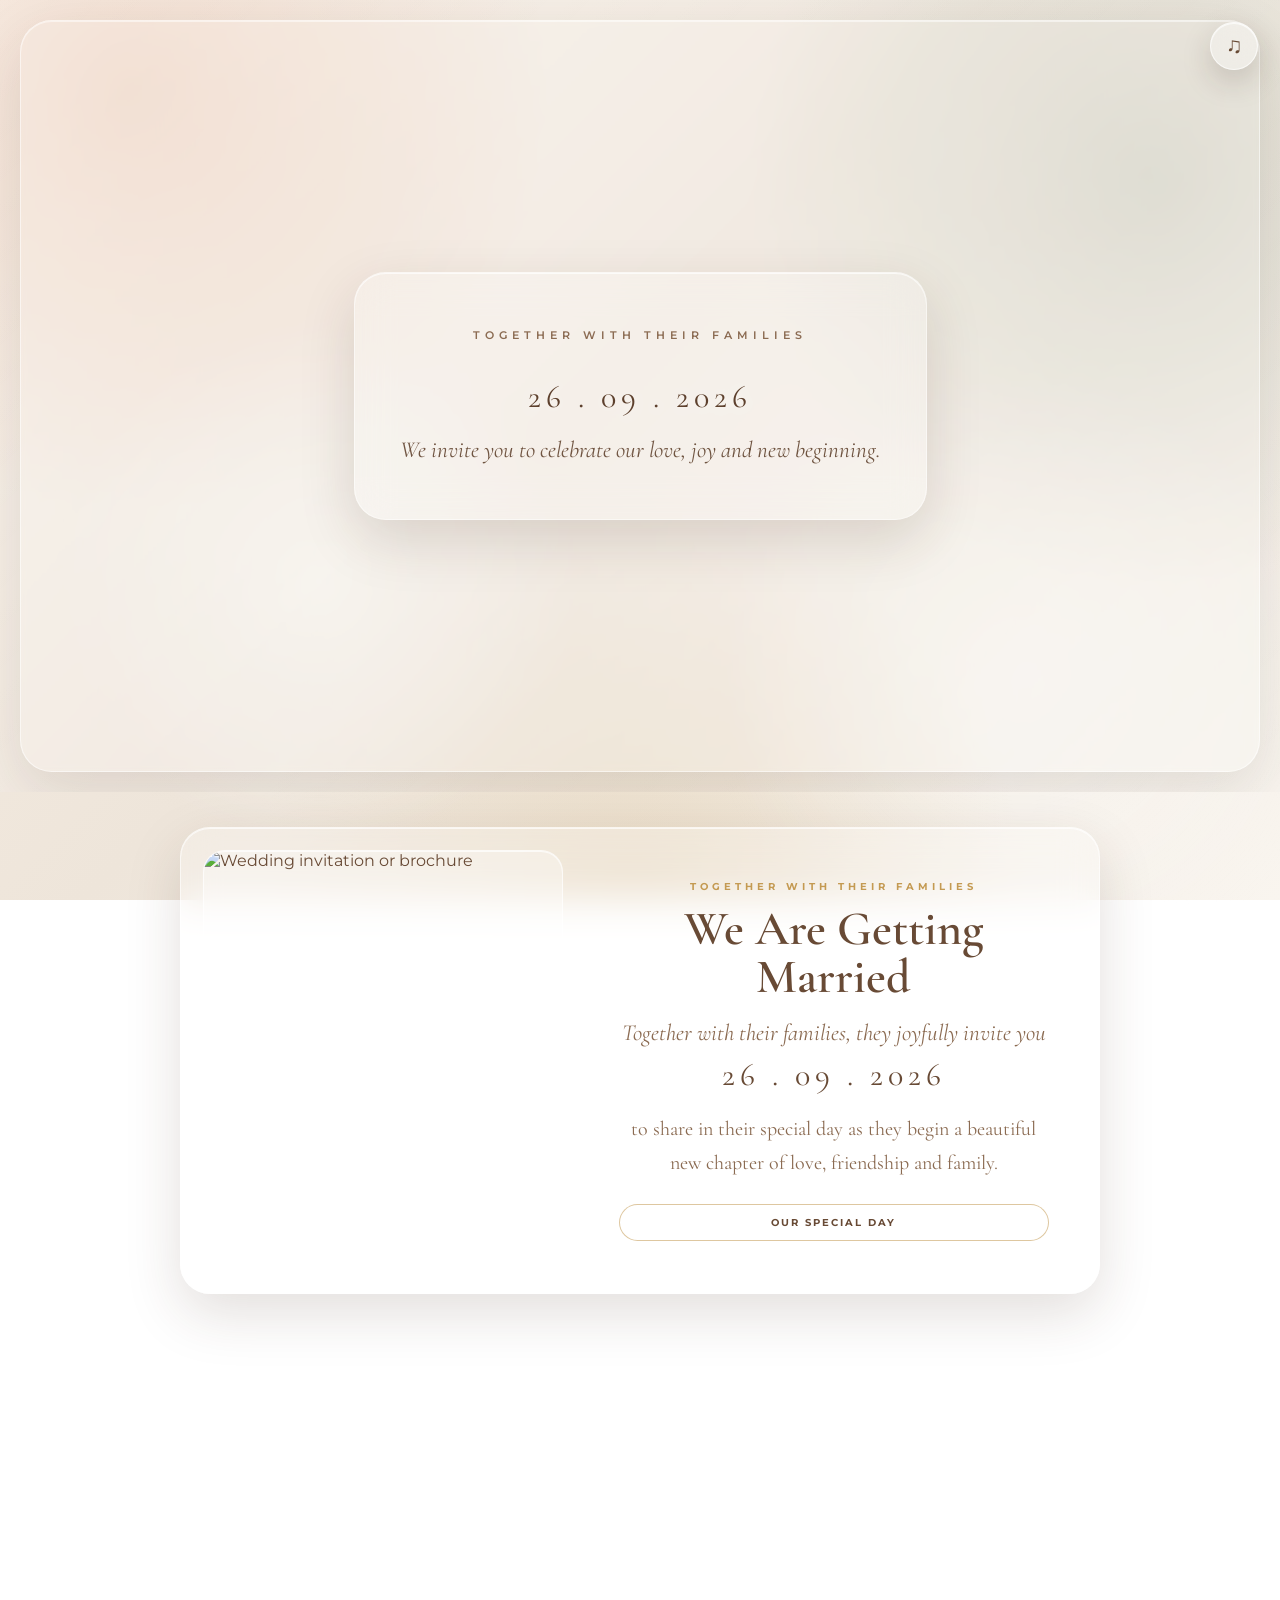
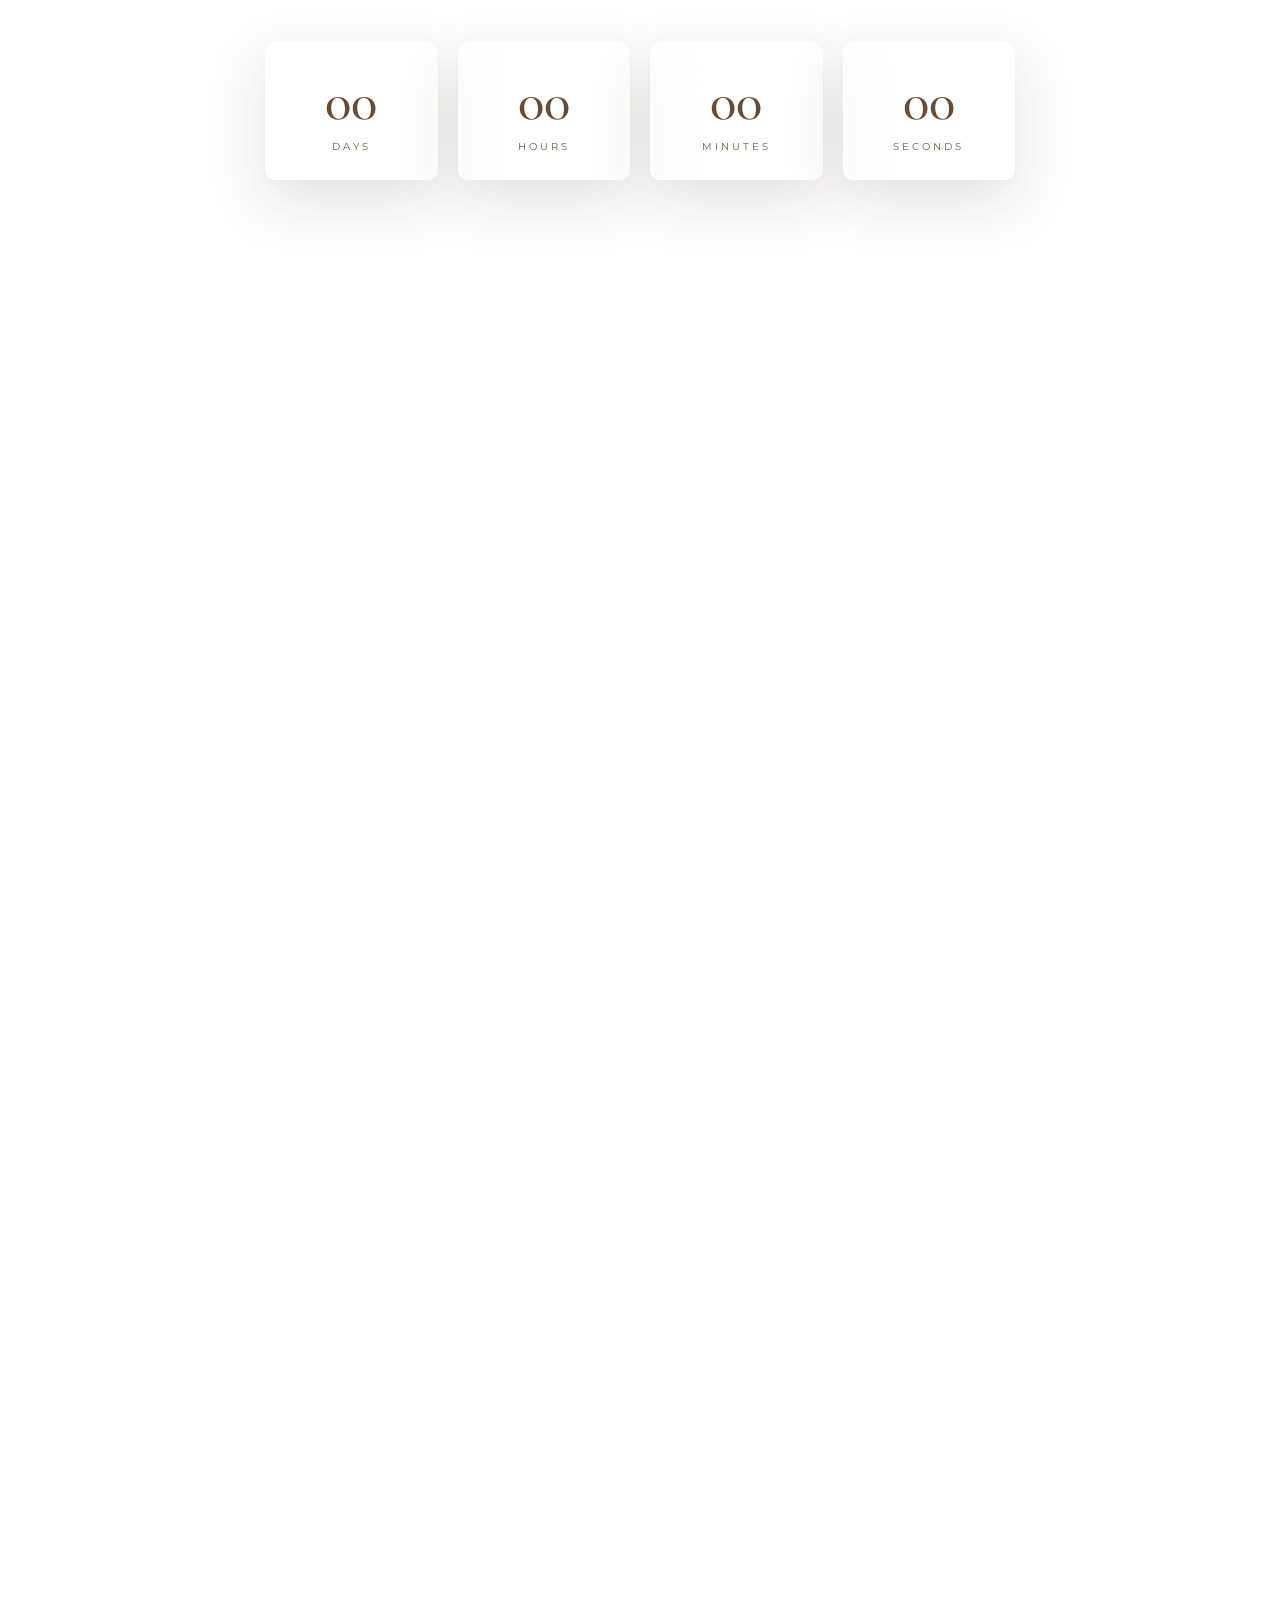
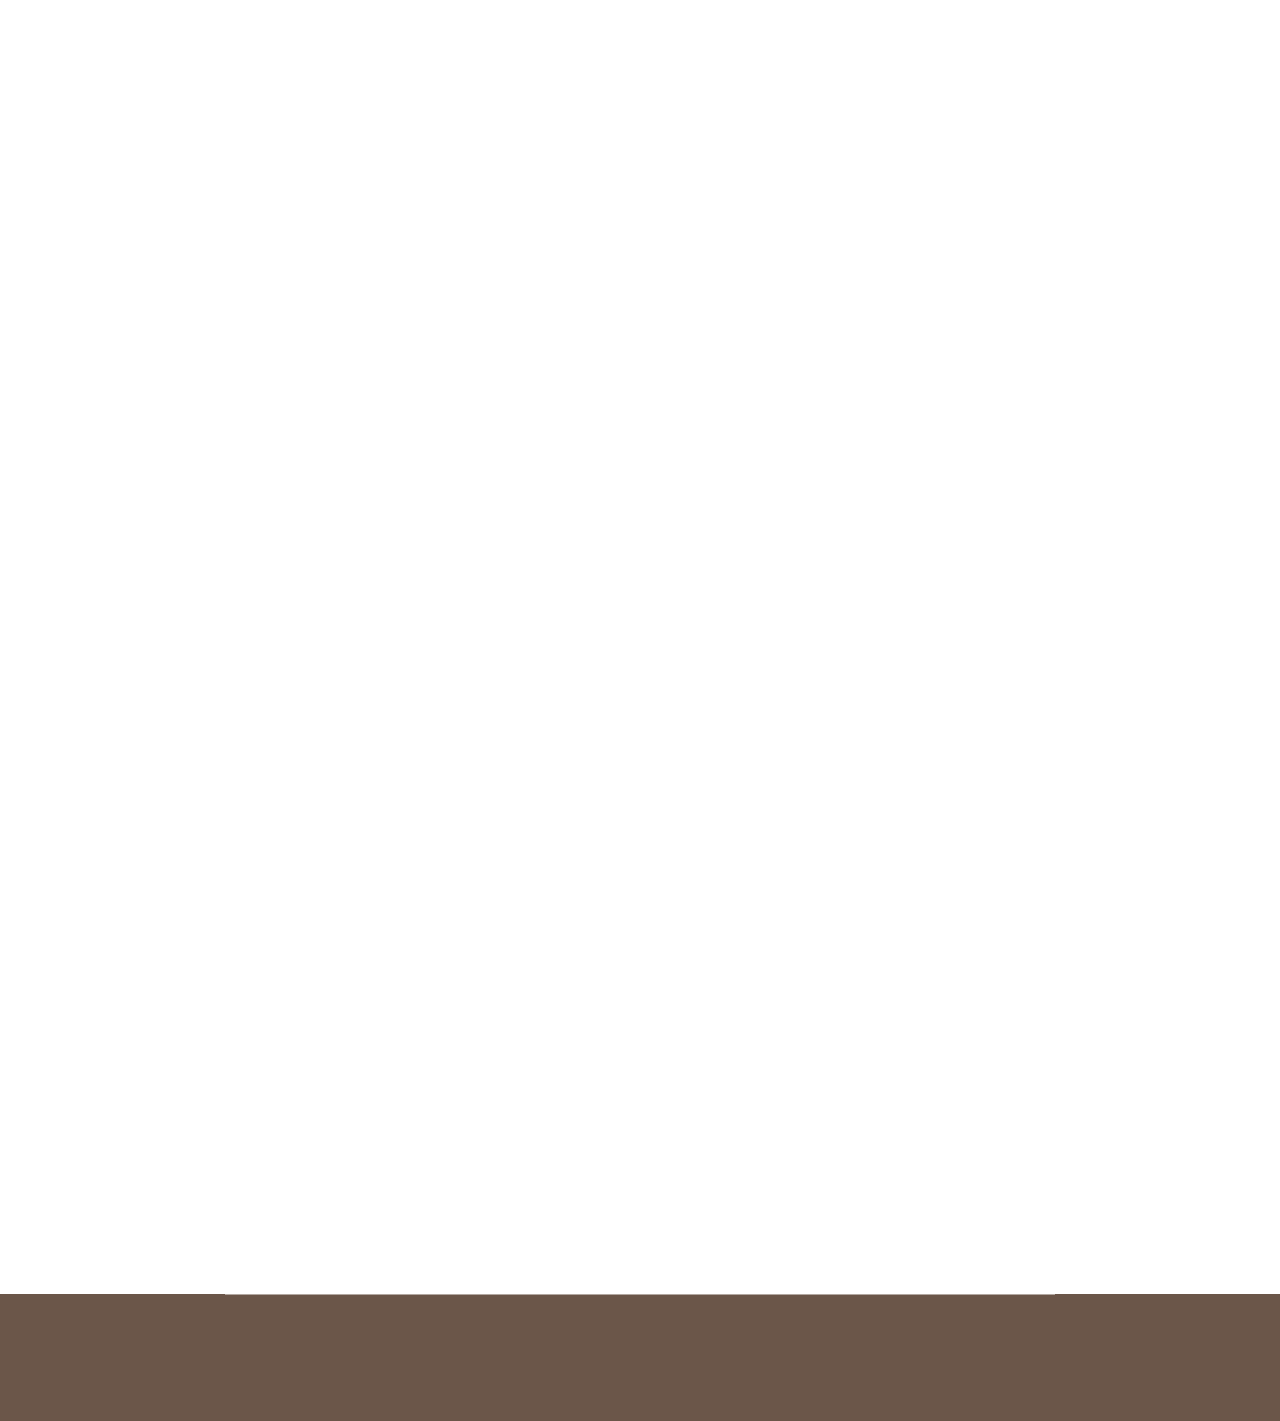
==== invitation.html @ c41dc235 "Add files via upload" ====
<!DOCTYPE html>
<html lang="en">

<head>

  <meta charset="UTF-8">

  <meta
    name="viewport"
    content="width=device-width, initial-scale=1.0"
  >

  <title>Me & You | Wedding Invitation</title>


  <!-- Google Fonts -->

  <link rel="preconnect" href="https://fonts.googleapis.com">

  <link
    rel="preconnect"
    href="https://fonts.gstatic.com"
    crossorigin
  >

  <link
    href="https://fonts.googleapis.com/css2?family=Cormorant+Garamond:ital,wght@0,400;0,500;0,600;0,700;1,400;1,500;1,600&family=Montserrat:wght@400;500;600;700&display=swap"
    rel="stylesheet"
  >
  <link rel="stylesheet" href="invitation.css">

</head>


<body>


  <!-- =====================================
       HERO
  ====================================== -->

  <header class="hero" id="home">

    <div class="hero-content">

      <p class="hero-small">
        TOGETHER WITH THEIR FAMILIES
      </p>
<p class="hero-date">
        26 . 09 . 2026
      </p>

      <p class="hero-message">
        We invite you to celebrate our love,
        joy and new beginning.
      </p>

    </div>

  </header>

  <!-- =====================================
       INVITATION / BROCHURE PREVIEW
       Replace "wedding-brochure.jpg" with
       your own picture or invitation brochure.
  ====================================== -->

  <section class="invitation-preview" id="invitation">
    <div class="section-container">
      <div class="invitation-preview-card">

        <div class="invitation-image-wrap">
          <img
            src="wedding-brochure.jpg"
            alt="Wedding invitation or brochure"
          >
        </div>

        <div class="invitation-copy">
          <div class="eyebrow">TOGETHER WITH THEIR FAMILIES</div>

          <h2>We Are Getting Married</h2>

          <p class="family-line">
            Together with their families, they joyfully invite you
          </p>

          <p class="date-line">26 . 09 . 2026</p>

          <p class="intro">
            to share in their special day as they begin a beautiful
            new chapter of love, friendship and family.
          </p>

          <span class="brochure-note">
            OUR SPECIAL DAY
          </span>
        </div>

      </div>
    </div>
  </section>


  <!-- =====================================
       NAVIGATION
  ====================================== -->

  
<!-- =====================================
       COUNTDOWN
  ====================================== -->

  <section
    class="countdown-section"
    id="countdown"
  >

    <div class="section-container">
      <div class="section-title modern-section-title">
        <span>THE BIG DAY</span>
        <h2>Countdown</h2>
        <p>Counting down to our beautiful day</p>
      </div>

<div class="countdown">

        <div class="count-box">

          <strong id="days">
            00
          </strong>

          <span>
            Days
          </span>

        </div>


        <div class="count-box">

          <strong id="hours">
            00
          </strong>

          <span>
            Hours
          </span>

        </div>


        <div class="count-box">

          <strong id="minutes">
            00
          </strong>

          <span>
            Minutes
          </span>

        </div>


        <div class="count-box">

          <strong id="seconds">
            00
          </strong>

          <span>
            Seconds
          </span>

        </div>

      </div>

    </div>

  </section>


  <!-- =====================================
       WEDDING SCHEDULE
  ====================================== -->

<section class="schedule" id="schedule">

  <div class="section-container">
      <div class="section-title modern-section-title">
        <span>THE CELEBRATION</span>
        <h2>Schedule</h2>
        <p>A beautiful day of love, joy and celebration</p>
      </div>

<div class="schedule-grid">


      <!-- Guest Arrival -->

      <div class="schedule-card">

        <div class="schedule-icon">
          ♡
        </div>

        <div class="time">
          12:30 PM
        </div>

        <h3>
          Guest Arrival
        </h3>

        <p>
          Please arrive and be seated before
          the program begins.
        </p>

      </div>


      <!-- Wedding Solemnization -->

      <div class="schedule-card">

        <div class="schedule-icon">
          ♡
        </div>

        <div class="time">
          1:00 PM
        </div>

        <h3>
          Wedding Solemnization
        </h3>

        <p>
          The ceremony commences promptly —
          thank you for being on time.
        </p>

      </div>


      <!-- Reception -->

      <div class="schedule-card">

        <div class="schedule-icon">
          ♡
        </div>

        <div class="time">
          Afterwards
        </div>

        <h3>
          Reception
        </h3>

        <p>
          Photos, dinner, speeches and dancing
          follow immediately after.
        </p>

      </div>


    </div>

  </div>

</section>


 <!-- =====================================
     WHERE TO FIND US
====================================== -->

<section class="venue" id="venue">

  <div class="section-container">
      <div class="section-title modern-section-title">
        <span>WHERE TO FIND US</span>
        <h2>Venue</h2>
        <p>We can't wait to celebrate with you</p>
      </div>

<div class="venue-card">


      <div class="venue-info">

        <div class="venue-icon">
          ♡
        </div>

        <h3>
          Trassaco Phase 1
        </h3>

        <p>
          Trassaco Phase 1<br>
          Accra, Ghana
        </p>


        <a
          class="map-button"
          href="https://www.google.com/maps/search/?api=1&query=Trassaco+Phase+1+Accra+Ghana"
          target="_blank"
          rel="noopener"
        >
          OPEN GOOGLE MAPS
        </a>

      </div>


      <div class="map">

        <iframe
          src="https://www.google.com/maps?q=Trassaco%20Phase%201%2C%20Accra%2C%20Ghana&output=embed"
          loading="lazy"
          allowfullscreen
          referrerpolicy="no-referrer-when-downgrade">
        </iframe>

      </div>


    </div>

  </div>

</section>


  <!-- =====================================
       DRESS CODE
  ====================================== -->

  
<!-- =====================================
     DRESS CODE
====================================== -->

<section class="dress" id="dress">

  <div class="section-container">
      <div class="section-title modern-section-title">
        <span>WHAT TO WEAR</span>
        <h2>Dress Code</h2>
        <p>Warm &amp; Elegant</p>
      </div>

<div class="dress-card">

      <div class="dress-symbol">
        ✦
      </div>

      <h3>
        Warm &amp; Elegant
      </h3>

      <p>

        Guests are encouraged to dress in
        elegant, modest attire that reflects
        the occasion.

        <br><br>

        Our palette is
        <strong>
          burnt orange, brown, gold, green
        </strong>
        and touches of
        <strong>white</strong> —
        feel free to wear these tones.

      </p>


      <!-- Wedding Colour Palette -->

      <div class="dress-colors">

        <div
          class="color burnt-orange"
          title="Burnt Orange">
        </div>

        <div
          class="color brown"
          title="Brown">
        </div>

        <div
          class="color gold"
          title="Gold">
        </div>

        <div
          class="color green"
          title="Green">
        </div>

        <div
          class="color white"
          title="White">
        </div>

      </div>

    </div>

  </div>

</section>
<!-- =====================================
     CONTINUE TO RSVP
====================================== -->

<section class="continue-section">

    <div class="continue-content">

        <span class="continue-small">
            WE'D LOVE TO HAVE YOU
        </span>

        <h2>Ready to Celebrate?</h2>

        <p>
            Please continue to confirm your attendance
            and share this special day with us.
        </p>

        <a href="rsvp.html" class="continue-button">
            CONTINUE
            <span>→</span>
        </a>

    </div>

</section>
<!-- =====================================
       FOOTER
  ====================================== -->

  <footer>
<p>
      26 . 09 . 2026
    </p>

    <br>

    <p>
      With love, we look forward to
      celebrating with you.
    </p>

  </footer>


  <!-- =====================================
       JAVASCRIPT
  ====================================== -->

  <!-- Wedding Music -->
  <audio id="weddingMusic" src="Dondo.mp3" loop preload="auto"></audio>

  <!-- Music control -->
  <button
    class="floating-music"
    id="musicButton"
    type="button"
    aria-label="Play wedding music"
    aria-pressed="false"
    title="Play music"
  >
    <span class="music-icon" aria-hidden="true">♫</span>
  </button>

  <!-- Back To Top -->
  <button
    class="back-to-top"
    id="backToTop"
    type="button"
    aria-label="Back to top"
    title="Back to top"
  >↑</button>

  <div class="toast" id="toast" role="status" aria-live="polite"></div>

  <script src="invitation.js" defer></script>

</body>
</html>
---- invitation.css ----
/* =========================================
       GLOBAL
    ========================================= */

    * {
      margin: 0;
      padding: 0;
      box-sizing: border-box;
    }

    html {
      scroll-behavior: smooth;
    }

    body {

      font-family: "Montserrat", sans-serif;

      background:
        #f7f2eb;

      color:
        #684a35;

      overflow-x: hidden;
    }


    /* =========================================
       VARIABLES
    ========================================= */

    :root {

      --brown: #684a35;

      --light-brown: #8b6b52;

      --gold: #b28a45;

      --cream: #faf5ed;
/* =========================================================
   CONTINUE / RSVP SECTION
   ========================================================= */

.continue-section {
    position: relative;
    z-index: 2;
    padding: 90px 20px 110px;
    text-align: center;
    background: transparent;
}

.continue-content {
    width: min(100%, 650px);
    margin: 0 auto;
    padding: 55px 35px;

    background: rgba(255, 255, 255, 0.48);

    border: 1px solid rgba(196, 154, 82, 0.28);
    border-radius: 28px;

    box-shadow:
        0 20px 60px rgba(67, 42, 25, 0.08),
        inset 0 1px 0 rgba(255, 255, 255, 0.7);

    backdrop-filter: blur(14px);
    -webkit-backdrop-filter: blur(14px);
}

.continue-small {
    display: block;

    margin-bottom: 12px;

    font-family: "Montserrat", sans-serif;

    font-size: 10px;
    font-weight: 600;

    letter-spacing: 3px;

    color: #a87938;
}

.continue-content h2 {
    margin: 0 0 14px;

    font-family: "Cormorant Garamond", serif;

    font-size: clamp(34px, 5vw, 48px);

    font-weight: 500;

    color: #523b2b;
}

.continue-content p {
    max-width: 480px;

    margin: 0 auto 30px;

    font-family: "Montserrat", sans-serif;

    font-size: 13px;

    line-height: 1.8;

    color: #765f4d;
}


/* Continue button */

.continue-button {
    display: inline-flex;

    align-items: center;
    justify-content: center;
    gap: 18px;

    min-width: 190px;

    padding: 15px 28px;

    border: 1px solid #c49a52;

    border-radius: 999px;

    background: #523b2b;

    color: white;

    font-family: "Montserrat", sans-serif;

    font-size: 11px;
    font-weight: 600;

    letter-spacing: 2px;

    text-decoration: none;

    box-shadow:
        0 10px 25px rgba(82, 59, 43, 0.18);

    transition:
        transform .3s ease,
        background .3s ease,
        box-shadow .3s ease;
}

.continue-button span {
    font-size: 18px;

    line-height: 1;

    transition: transform .3s ease;
}

.continue-button:hover {
    background: #c49a52;

    transform: translateY(-4px);

    box-shadow:
        0 15px 30px rgba(82, 59, 43, 0.22);
}

.continue-button:hover span {
    transform: translateX(5px);
}

.continue-button:active {
    transform: translateY(-1px);
}


/* Mobile */

@media (max-width: 600px) {

    .continue-section {
        padding: 65px 18px 85px;
    }

    .continue-content {
        padding: 42px 22px;
        border-radius: 22px;
    }

    .continue-content p {
        font-size: 12px;
    }

    .continue-button {
        width: 100%;
        max-width: 240px;
    }
}

      --white: #ffffff;

      --border:
        rgba(178, 138, 69, .35);
    }


    /* =========================================
       HERO
    ========================================= */

    .hero {

      min-height: 75vh;

      position: relative;

      display: flex;

      justify-content: center;

      align-items: center;

      text-align: center;

      padding: 80px 20px;

      background:
        linear-gradient(
          rgba(255,255,255,.72),
          rgba(255,255,255,.72)
        ),
        url("wedding-background.jfif");

      background-size: cover;

      background-position: center;

      overflow: hidden;
    }


    .hero-content {

      max-width: 750px;

      animation:
        heroReveal 1.5s
        cubic-bezier(.22,1,.36,1);
    }


    .hero-small {

      font-size: 11px;

      letter-spacing: 5px;

      font-weight: 600;

      color:
        var(--light-brown);

      margin-bottom: 25px;
    }


    .hero h1 {

      font-family:
        "Cormorant Garamond",
        serif;

      font-size:
        clamp(70px, 12vw, 130px);

      font-weight: 500;

      font-style: italic;

      line-height: .75;

      color:
        var(--brown);
    }


    .hero .and {

      font-size: 50px;

      color:
        var(--gold);

      margin: 25px 0;
    }


    .hero-date {

      margin-top: 35px;

      font-family:
        "Cormorant Garamond",
        serif;

      font-size: 32px;

      letter-spacing: 5px;

      color:
        var(--brown);
    }


    .hero-message {

      margin-top: 20px;

      font-family:
        "Cormorant Garamond",
        serif;

      font-size: 23px;

      font-style: italic;

      color:
        var(--light-brown);
    }


    /* =========================================
       NAVIGATION
    ========================================= */

    .nav {

      position: sticky;

      top: 0;

      z-index: 100;

      display: flex;

      justify-content: center;

      flex-wrap: wrap;

      gap: 5px;

      padding: 12px;

      background:
        rgba(255,250,244,.96);

      border-bottom:
        1px solid var(--border);

      backdrop-filter:
        blur(12px);
    }


    .nav a {

      text-decoration: none;

      color:
        var(--brown);

      font-size: 10px;

      font-weight: 600;

      letter-spacing: 1px;

      padding: 10px 14px;

      border-radius: 20px;

      transition: .3s ease;
    }


    .nav a:hover {

      background:
        #eadcc9;

      color:
        #4f3423;
    }


    /* =========================================
       SECTIONS
    ========================================= */

    section {

      padding:
        80px 20px;
    }


    .section-container {

      width: 100%;

      max-width: 1050px;

      margin: auto;
    }


    .section-title {

      text-align: center;

      margin-bottom: 45px;
    }


    .section-title span {

      display: block;

      font-size: 10px;

      letter-spacing: 4px;

      color:
        var(--gold);

      font-weight: 600;

      margin-bottom: 10px;
    }


    .section-title h2 {

      font-family:
        "Cormorant Garamond",
        serif;

      font-size: 50px;

      font-weight: 500;

      color:
        var(--brown);
    }


    .section-title p {

      margin-top: 10px;

      color:
        var(--light-brown);

      font-family:
        "Cormorant Garamond",
        serif;

      font-size: 19px;

      font-style: italic;
    }


    /* =========================================
       WELCOME
    ========================================= */

    .welcome {

      background:
        #fffaf4;

      text-align: center;
    }


    .welcome-message {

      max-width: 750px;

      margin: auto;

      font-family:
        "Cormorant Garamond",
        serif;

      font-size: 24px;

      line-height: 1.8;

      color:
        var(--light-brown);
    }


    .heart {

      color:
        var(--gold);

      font-size: 28px;

      margin-top: 25px;
    }



    /* =========================================
       FIRST INVITATION / BROCHURE SECTION
    ========================================= */

    .invitation-preview{
      padding-top: 35px;
      padding-bottom: 85px;
    }

    .invitation-preview-card{
      max-width: 920px;
      margin: auto;
      display: grid;
      grid-template-columns: .85fr 1.15fr;
      gap: 28px;
      align-items: stretch;
      padding: 22px;
      border: 1px solid rgba(255,255,255,.58);
      border-radius: 30px;
      background: rgba(255,255,255,.24);
      box-shadow: 0 20px 55px rgba(67,42,25,.15),
                  inset 0 1px 0 rgba(255,255,255,.68);
      backdrop-filter: blur(18px);
      -webkit-backdrop-filter: blur(18px);
    }

    .invitation-image-wrap{
      min-height: 390px;
      border-radius: 22px;
      overflow: hidden;
      border: 1px solid rgba(255,255,255,.65);
      background: rgba(255,255,255,.30);
      box-shadow: inset 0 1px 0 rgba(255,255,255,.7);
    }

    .invitation-image-wrap img{
      width: 100%;
      height: 100%;
      min-height: 390px;
      display: block;
      object-fit: cover;
      object-position: center;
    }

    .invitation-copy{
      display: flex;
      flex-direction: column;
      justify-content: center;
      text-align: center;
      padding: 30px 28px;
    }

    .invitation-copy .eyebrow{
      font-size: 10px;
      letter-spacing: 4px;
      font-weight: 700;
      color: var(--gold);
      margin-bottom: 12px;
    }

    .invitation-copy h2{
      margin: 0;
      font-family: "Cormorant Garamond", serif;
      font-size: 48px;
      line-height: 1;
      font-weight: 600;
      color: var(--brown);
    }

    .invitation-copy .family-line{
      margin: 18px 0 8px;
      font-family: "Cormorant Garamond", serif;
      font-size: 23px;
      font-style: italic;
      color: var(--light-brown);
    }

    .invitation-copy .date-line{
      font-family: "Cormorant Garamond", serif;
      font-size: 32px;
      letter-spacing: 5px;
      color: var(--brown);
      margin-bottom: 18px;
    }

    .invitation-copy .intro{
      max-width: 520px;
      margin: 0 auto;
      color: var(--light-brown);
      font-family: "Cormorant Garamond", serif;
      font-size: 20px;
      line-height: 1.7;
    }

    .brochure-note{
      display: inline-block;
      margin-top: 24px;
      padding: 11px 20px;
      border: 1px solid rgba(196,154,82,.55);
      border-radius: 30px;
      color: var(--brown);
      font-size: 10px;
      font-weight: 700;
      letter-spacing: 2px;
      background: rgba(255,255,255,.25);
    }

    @media(max-width:700px){
      .invitation-preview{
        padding-top: 20px;
      }

      .invitation-preview-card{
        grid-template-columns: 1fr;
        padding: 14px;
        border-radius: 24px;
      }

      .invitation-image-wrap,
      .invitation-image-wrap img{
        min-height: 330px;
      }

      .invitation-copy{
        padding: 25px 15px 30px;
      }

      .invitation-copy h2{
        font-size: 40px;
      }

      .invitation-copy .date-line{
        font-size: 26px;
        letter-spacing: 4px;
      }
    }

    /* =========================================
       COUNTDOWN
    ========================================= */

    .countdown-section {

      background:
        #6b4b36;

      color: white;

      text-align: center;
    }


    .countdown-section .section-title h2 {

      color: white;
    }


    .countdown-section .section-title span {

      color:
        #e0bd7b;
    }


    .countdown-section .section-title p {

      color:
        #e8d9ca;
    }


    .countdown {

      display: grid;

      grid-template-columns:
        repeat(4, 1fr);

      gap: 20px;

      max-width: 750px;

      margin: auto;
    }


    .count-box {

      padding:
        25px 10px;

      border:
        1px solid
        rgba(255,255,255,.3);

      border-radius: 10px;

      background:
        rgba(255,255,255,.06);

      backdrop-filter:
        blur(5px);
    }


    .count-box strong {

      display: block;

      font-family:
        "Cormorant Garamond",
        serif;

      font-size: 55px;

      font-weight: 500;
    }


    .count-box span {

      font-size: 10px;

      letter-spacing: 3px;

      text-transform: uppercase;

      color:
        #ead9c5;
    }


    /* =========================================
       SCHEDULE
    ========================================= */

    .schedule {

      background:
        #f7f0e7;
    }


    .schedule-grid {

      display: grid;

      grid-template-columns:
        repeat(3, 1fr);

      gap: 25px;
    }


    .schedule-card {

      text-align: center;

      padding: 35px 20px;

      background:
        #fffdf9;

      border:
        1px solid var(--border);

      border-radius: 12px;

      box-shadow:
        0 10px 30px
        rgba(88,60,38,.06);

      transition:
        transform .3s ease;
    }


    .schedule-card:hover {

      transform:
        translateY(-7px);
    }


    .schedule-icon {

      font-size: 35px;

      color:
        var(--gold);

      margin-bottom: 15px;
    }


    .schedule-card h3 {

      font-family:
        "Cormorant Garamond",
        serif;

      font-size: 28px;

      font-weight: 600;

      margin-bottom: 8px;
    }


    .schedule-card .time {

      color:
        var(--gold);

      font-weight: 600;

      font-size: 14px;

      margin-bottom: 10px;
    }


    .schedule-card p {

      color:
        var(--light-brown);

      font-size: 13px;

      line-height: 1.7;
    }


    /* =========================================
       VENUE
    ========================================= */

    .venue {

      background:
        #fffaf4;
    }


    .venue-card {

      max-width: 850px;

      margin: auto;

      display: grid;

      grid-template-columns:
        1fr 1fr;

      border:
        1px solid var(--border);

      border-radius: 15px;

      overflow: hidden;

      background:
        white;

      box-shadow:
        0 15px 40px
        rgba(80,55,35,.08);
    }


    .venue-info {

      padding: 50px 35px;

      text-align: center;

      display: flex;

      flex-direction: column;

      justify-content: center;
    }


    .venue-info .venue-icon {

      font-size: 40px;

      color:
        var(--gold);

      margin-bottom: 15px;
    }


    .venue-info h3 {

      font-family:
        "Cormorant Garamond",
        serif;

      font-size: 35px;

      font-weight: 600;

      margin-bottom: 12px;
    }


    .venue-info p {

      color:
        var(--light-brown);

      line-height: 1.8;

      font-size: 14px;
    }


    .map {

      min-height: 350px;
    }


    .map iframe {

      width: 100%;

      height: 100%;

      min-height: 350px;

      border: 0;
    }


    .map-button {

      display: inline-block;

      margin-top: 20px;

      padding: 12px 22px;

      border-radius: 30px;

      background:
        var(--brown);

      color: white;

      text-decoration: none;

      font-size: 11px;

      font-weight: 600;

      letter-spacing: 1px;
    }


    /* =========================================
       DRESS CODE
    ========================================= */

    .dress {

      text-align: center;

      background:
        #f7f0e7;
    }


    .dress-card {

      max-width: 700px;

      margin: auto;

      padding: 50px 30px;

      border:
        1px solid var(--border);

      background:
        #fffdf9;

      border-radius: 15px;
    }


    .dress-symbol {

      font-size: 45px;

      color:
        var(--gold);

      margin-bottom: 20px;
    }


    .dress-card h3 {

      font-family:
        "Cormorant Garamond",
        serif;

      font-size: 38px;

      font-weight: 600;

      margin-bottom: 10px;
    }


    .dress-card p {

      color:
        var(--light-brown);

      line-height: 1.8;
    }


    .dress-colors {

      display: flex;

      justify-content: center;

      gap: 15px;

      margin-top: 25px;
    }


    .color {

      width: 35px;

      height: 35px;

      border-radius: 50%;

      border: 2px solid white;

      box-shadow:
        0 2px 8px
        rgba(0,0,0,.15);
    }


    .color.burnt-orange { background: #CC5500; }
    .color.brown { background: #6B4B36; }
    .color.gold { background: #C9A227; }
    .color.green { background: #3F5F3A; }
    .color.white { background: #FFFFFF; border-color: #d8d8d8; }

/* =========================================
       BACK TO TOP
    ========================================= */

    .back-home {

      display: block;

      width: fit-content;

      margin: 45px auto 0;

      padding: 13px 25px;

      border-radius: 30px;

      border:
        1px solid var(--gold);

      color:
        var(--brown);

      text-decoration: none;

      font-size: 11px;

      font-weight: 600;

      letter-spacing: 2px;
    }


    /* =========================================
       FOOTER
    ========================================= */

    footer {

      padding: 40px 20px;

      text-align: center;

      background:
        #60432f;

      color:
        #eadcc9;
    }


    footer h3 {

      font-family:
        "Cormorant Garamond",
        serif;

      font-size: 35px;

      font-style: italic;

      font-weight: 500;

      margin-bottom: 10px;
    }


    footer p {

      font-size: 10px;

      letter-spacing: 1px;
    }


    /* =========================================
       ANIMATION
    ========================================= */

    @keyframes heroReveal {

      from {

        opacity: 0;

        transform:
          translateY(40px);

        filter:
          blur(8px);
      }

      to {

        opacity: 1;

        transform:
          translateY(0);

        filter:
          blur(0);
      }
    }


    /* =========================================
       RESPONSIVE
    ========================================= */

    @media (max-width: 700px) {

      .hero {

        min-height: 65vh;

        padding: 60px 15px;
      }


      .hero h1 {

        font-size: 75px;
      }


      .hero-date {

        font-size: 25px;
      }


      .nav {

        gap: 0;

        justify-content:
          flex-start;

        overflow-x: auto;

        flex-wrap: nowrap;

        padding:
          8px;
      }


      .nav a {

        white-space: nowrap;

        padding:
          9px 11px;

        font-size: 8px;
      }


      section {

        padding:
          60px 15px;
      }


      .section-title h2 {

        font-size: 40px;
      }


      .countdown {

        grid-template-columns:
          repeat(2, 1fr);

        gap: 12px;
      }


      .count-box strong {

        font-size: 42px;
      }


      .schedule-grid {

        grid-template-columns:
          1fr;
      }


      .venue-card {

        grid-template-columns:
          1fr;
      }


      .map {

        min-height: 300px;
      }

    }


    /* MUSIC BUTTON - top right like the front cover */
    .floating-music {
      position: fixed !important;
      top: 20px !important;
      right: 20px !important;
      bottom: auto !important;
      left: auto !important;
      z-index: 9999 !important;
      width: 48px;
      height: 48px;
      border-radius: 50%;
      border: 1px solid rgba(255,255,255,.75);
      background: rgba(107,75,54,.88);
      color: #fff;
      cursor: pointer;
      font-size: 22px;
      display: flex;
      align-items: center;
      justify-content: center;
      box-shadow: 0 8px 25px rgba(0,0,0,.18);
      backdrop-filter: blur(8px);
      transition: transform .25s ease, background .25s ease;
    }
    .floating-music:hover { transform: scale(1.08); background: #CC5500; }
    @media (max-width:700px) { .floating-music { top: 14px !important; right: 14px !important; } }
  
/* =========================================================
   MODERN GLASSMORPHISM WEDDING DESIGN
   ========================================================= */

:root{
  --glass-white: rgba(255,255,255,.34);
  --glass-light: rgba(255,255,255,.20);
  --glass-border: rgba(255,255,255,.48);
  --glass-shadow: 0 20px 55px rgba(67,42,25,.15);
  --burnt-orange: #c65f2b;
  --brown: #684a35;
  --gold: #c49a52;
  --green: #526b4b;
  --white: #ffffff;
}

body{
  background:
    radial-gradient(circle at 10% 10%, rgba(198,95,43,.18), transparent 30%),
    radial-gradient(circle at 90% 20%, rgba(82,107,75,.16), transparent 30%),
    radial-gradient(circle at 50% 100%, rgba(196,154,82,.18), transparent 35%),
    linear-gradient(135deg,#f8efe5 0%,#eee5da 45%,#f9f5ef 100%);
  background-attachment: fixed;
}

body::before{
  content:"";
  position:fixed;
  inset:0;
  pointer-events:none;
  z-index:-1;
  background:
    radial-gradient(circle at 25% 65%, rgba(255,255,255,.42), transparent 24%),
    radial-gradient(circle at 80% 75%, rgba(255,255,255,.32), transparent 26%);
  filter: blur(2px);
}

.hero{
  min-height:88vh;
  background:
    linear-gradient(135deg,rgba(255,255,255,.28),rgba(255,255,255,.08)),
    url("wedding-background.jfif");
  background-size:cover;
  background-position:center;
  position:relative;
}

.hero::before{
  content:"";
  position:absolute;
  inset:20px;
  border:1px solid rgba(255,255,255,.55);
  border-radius:32px;
  background:rgba(255,255,255,.08);
  backdrop-filter:blur(3px);
  -webkit-backdrop-filter:blur(3px);
  box-shadow:inset 0 1px 0 rgba(255,255,255,.5),0 20px 60px rgba(62,42,28,.12);
}

.hero-content{
  position:relative;
  z-index:2;
  padding:55px 45px;
  border:1px solid var(--glass-border);
  border-radius:32px;
  background:rgba(255,255,255,.24);
  backdrop-filter:blur(18px);
  -webkit-backdrop-filter:blur(18px);
  box-shadow:var(--glass-shadow), inset 0 1px 0 rgba(255,255,255,.7);
}

.hero-date{
  color:#5d402d;
  text-shadow:0 1px 10px rgba(255,255,255,.65);
}

.hero-message{
  color:#705542;
}

.nav{
  background:rgba(255,255,255,.42);
  border-bottom:1px solid rgba(255,255,255,.6);
  backdrop-filter:blur(20px);
  -webkit-backdrop-filter:blur(20px);
  box-shadow:0 8px 30px rgba(70,45,28,.08);
}

section{
  position:relative;
  background:transparent !important;
}

.section-container{
  position:relative;
}

.countdown-section,
.schedule,
.venue,
.dress{
  padding-top:85px;
  padding-bottom:85px;
}

.countdown,
.schedule-grid,
.venue-card,
.dress-card{
  position:relative;
}

.countdown-section{
  color:var(--brown);
}

.count-box,
.schedule-card,
.venue-card,
.dress-card{
  background:rgba(255,255,255,.34) !important;
  border:1px solid rgba(255,255,255,.58) !important;
  box-shadow:var(--glass-shadow), inset 0 1px 0 rgba(255,255,255,.55);
  backdrop-filter:blur(18px);
  -webkit-backdrop-filter:blur(18px);
}

.count-box{
  color:var(--brown);
}

.count-box span{
  color:#755a45;
}

.schedule-card:hover,
.dress-card:hover{
  transform:translateY(-8px);
  box-shadow:0 25px 65px rgba(67,42,25,.19),inset 0 1px 0 rgba(255,255,255,.65);
}

.venue-card{
  overflow:hidden;
}

.venue-info{
  background:rgba(255,255,255,.18);
}

.map{
  background:rgba(255,255,255,.22);
}

.dress-colors{
  gap:18px;
}

.color{
  width:48px;
  height:48px;
  border:3px solid rgba(255,255,255,.8);
  box-shadow:0 8px 20px rgba(70,45,28,.16),inset 0 1px 3px rgba(255,255,255,.5);
  transition:transform .3s ease;
}

.color:hover{
  transform:translateY(-5px) scale(1.08);
}

.color.burnt-orange{background:#c65f2b !important;}
.color.brown{background:#684a35 !important;}
.color.gold{background:#c49a52 !important;}
.color.green{background:#526b4b !important;}
.color.white{background:#ffffff !important;}

.map-button{
  box-shadow:0 10px 25px rgba(70,45,28,.18);
}

footer{
  background:rgba(75,49,34,.82);
  backdrop-filter:blur(18px);
  -webkit-backdrop-filter:blur(18px);
  border-top:1px solid rgba(255,255,255,.25);
}

/* Modern top-right music control */
.floating-music{
  position:fixed !important;
  top:22px !important;
  right:22px !important;
  bottom:auto !important;
  left:auto !important;
  width:48px;
  height:48px;
  border-radius:50%;
  z-index:9999;
  display:flex;
  align-items:center;
  justify-content:center;
  background:rgba(255,255,255,.34) !important;
  color:var(--brown) !important;
  border:1px solid rgba(255,255,255,.65) !important;
  box-shadow:0 12px 30px rgba(50,32,20,.18),inset 0 1px 0 rgba(255,255,255,.7);
  backdrop-filter:blur(18px);
  -webkit-backdrop-filter:blur(18px);
  cursor:pointer;
  transition:.3s ease;
}

.floating-music:hover{
  transform:scale(1.08);
  background:rgba(255,255,255,.55) !important;
}

.back-to-top{
  background:rgba(255,255,255,.35) !important;
  border:1px solid rgba(255,255,255,.6) !important;
  color:var(--brown) !important;
  backdrop-filter:blur(15px);
  -webkit-backdrop-filter:blur(15px);
}

@media(max-width:700px){
  .hero-content{
    padding:42px 22px;
    border-radius:24px;
  }

  .hero::before{
    inset:12px;
    border-radius:24px;
  }

  .floating-music{
    top:15px !important;
    right:15px !important;
  }

  .color{
    width:40px;
    height:40px;
  }
}


/* =========================================================
   MODERN GLASS SECTION TITLES
   ========================================================= */
.modern-section-title{
  width:fit-content;
  max-width:92%;
  margin:0 auto 42px;
  padding:18px 34px 20px;
  text-align:center;
  border:1px solid rgba(255,255,255,.58);
  border-radius:24px;
  background:rgba(255,255,255,.25);
  box-shadow:0 16px 45px rgba(67,42,25,.10), inset 0 1px 0 rgba(255,255,255,.68);
  backdrop-filter:blur(18px);
  -webkit-backdrop-filter:blur(18px);
}

.modern-section-title span{
  display:block;
  margin-bottom:5px;
  font-size:10px;
  letter-spacing:4px;
  font-weight:700;
  color:var(--gold);
}

.modern-section-title h2{
  margin:0;
  font-family:"Cormorant Garamond",serif;
  font-size:48px;
  line-height:1;
  font-weight:600;
  color:var(--brown);
}

.modern-section-title p{
  margin:8px 0 0;
  font-family:"Cormorant Garamond",serif;
  font-size:18px;
  font-style:italic;
  color:var(--light-brown);
}

.countdown-section .modern-section-title h2{
  color:var(--brown);
}

@media(max-width:700px){
  .modern-section-title{
    padding:15px 22px 17px;
    margin-bottom:32px;
    border-radius:20px;
  }

  .modern-section-title h2{
    font-size:39px;
  }

  .modern-section-title p{
    font-size:16px;
  }
}


/* =========================================================
   PREMIUM GLASS BACK-TO-TOP BUTTON
   ========================================================= */
.back-to-top{
  position:fixed !important;
  right:24px !important;
  bottom:24px !important;
  width:54px !important;
  height:54px !important;
  display:flex !important;
  align-items:center !important;
  justify-content:center !important;
  padding:0 !important;
  margin:0 !important;
  border-radius:50% !important;
  border:1px solid rgba(255,255,255,.72) !important;
  background:
    linear-gradient(
      145deg,
      rgba(255,255,255,.58),
      rgba(255,255,255,.20)
    ) !important;
  color:var(--brown) !important;
  font-size:21px !important;
  font-weight:600 !important;
  line-height:1 !important;
  cursor:pointer !important;
  z-index:9998 !important;
  opacity:0;
  visibility:hidden;
  transform:translateY(18px) scale(.88);
  box-shadow:
    0 14px 35px rgba(67,42,25,.18),
    inset 0 1px 0 rgba(255,255,255,.85),
    inset 0 -1px 0 rgba(255,255,255,.15);
  backdrop-filter:blur(18px) saturate(135%);
  -webkit-backdrop-filter:blur(18px) saturate(135%);
  transition:
    opacity .35s ease,
    visibility .35s ease,
    transform .35s cubic-bezier(.22,1,.36,1),
    background .3s ease,
    box-shadow .3s ease;
}

.back-to-top.show{
  opacity:1;
  visibility:visible;
  transform:translateY(0) scale(1);
}

.back-to-top::before{
  content:"";
  position:absolute;
  inset:5px;
  border-radius:50%;
  border:1px solid rgba(255,255,255,.35);
  pointer-events:none;
}

.back-to-top:hover{
  transform:translateY(-5px) scale(1.06) !important;
  background:
    linear-gradient(
      145deg,
      rgba(255,255,255,.78),
      rgba(255,255,255,.30)
    ) !important;
  box-shadow:
    0 20px 42px rgba(67,42,25,.24),
    inset 0 1px 0 rgba(255,255,255,.95);
}

.back-to-top:active{
  transform:translateY(-1px) scale(.96) !important;
}

.back-to-top:focus-visible{
  outline:3px solid rgba(196,154,82,.45);
  outline-offset:4px;
}

@media(max-width:700px){
  .back-to-top{
    right:16px !important;
    bottom:16px !important;
    width:48px !important;
    height:48px !important;
    font-size:19px !important;
  }
}

/* =========================================================
   EXTRA MODERN RESPONSIVE POLISH
   ========================================================= */

:root {
  --ease-smooth: cubic-bezier(.22, 1, .36, 1);
}

body {
  min-width: 320px;
  -webkit-font-smoothing: antialiased;
  text-rendering: optimizeLegibility;
}

::selection {
  background: rgba(196,154,82,.28);
  color: var(--brown);
}

.hero-content,
.invitation-preview-card,
.count-box,
.schedule-card,
.venue-card,
.dress-card,
.modern-section-title {
  isolation: isolate;
}

.schedule-card,
.dress-card,
.count-box,
.invitation-preview-card,
.venue-card {
  transition:
    transform .45s var(--ease-smooth),
    box-shadow .45s var(--ease-smooth),
    border-color .3s ease;
}

.schedule-card:hover,
.dress-card:hover {
  transform: translateY(-8px);
}

.nav a {
  position: relative;
}

.nav a::after {
  content: "";
  position: absolute;
  left: 14px;
  right: 14px;
  bottom: 5px;
  height: 1px;
  transform: scaleX(0);
  transform-origin: center;
  background: var(--gold);
  transition: transform .25s ease;
}

.nav a:hover::after,
.nav a:focus-visible::after {
  transform: scaleX(1);
}

.map iframe {
  filter: saturate(.82) contrast(.96);
}

.floating-music {
  overflow: hidden;
}

.floating-music .music-icon {
  display: inline-block;
  line-height: 1;
  transition: transform .3s ease;
}

.floating-music.is-playing .music-icon {
  animation: musicPulse 1.2s ease-in-out infinite;
}

.floating-music.is-playing {
  box-shadow:
    0 14px 35px rgba(67,42,25,.22),
    0 0 0 6px rgba(196,154,82,.12),
    inset 0 1px 0 rgba(255,255,255,.8);
}

.toast {
  position: fixed;
  left: 50%;
  bottom: 28px;
  z-index: 10001;
  max-width: min(90vw, 420px);
  padding: 11px 18px;
  border: 1px solid rgba(255,255,255,.65);
  border-radius: 999px;
  background: rgba(82,59,43,.88);
  color: #fff;
  font: 600 11px/1.4 "Montserrat", sans-serif;
  letter-spacing: .4px;
  text-align: center;
  backdrop-filter: blur(14px);
  -webkit-backdrop-filter: blur(14px);
  box-shadow: 0 12px 30px rgba(45,28,18,.2);
  opacity: 0;
  visibility: hidden;
  transform: translate(-50%, 14px);
  transition: opacity .3s ease, transform .3s var(--ease-smooth), visibility .3s ease;
}

.toast.show {
  opacity: 1;
  visibility: visible;
  transform: translate(-50%, 0);
}

@keyframes musicPulse {
  0%, 100% { transform: rotate(0deg) scale(1); }
  25% { transform: rotate(-8deg) scale(1.08); }
  75% { transform: rotate(8deg) scale(1.08); }
}

@media (max-width: 700px) {
  .hero {
    min-height: 78svh;
  }

  .hero-content {
    width: min(100%, 520px);
  }

  .welcome-message {
    font-size: 21px;
  }

  .count-box {
    min-height: 105px;
    display: flex;
    flex-direction: column;
    justify-content: center;
  }

  .venue-info {
    padding: 38px 22px;
  }

  .floating-music {
    width: 46px;
    height: 46px;
  }

  .toast {
    bottom: 82px;
  }
}

@media (prefers-reduced-motion: reduce) {
  html {
    scroll-behavior: auto;
  }

  *,
  *::before,
  *::after {
    animation-duration: .01ms !important;
    animation-iteration-count: 1 !important;
    transition-duration: .01ms !important;
  }
}
/* =========================================================
   FLOATING LOVE BUBBLES
   ========================================================= */

.love-bubbles {
    position: fixed;
    inset: 0;
    width: 100%;
    height: 100%;
    overflow: hidden;
    pointer-events: none;
    z-index: 0;
}

/* Keep the invitation content above the bubbles */
.hero,
.invitation-preview,
.countdown-section,
.schedule,
.venue,
.dress,
footer {
    position: relative;
    z-index: 1;
}

.love-bubble {
    position: absolute;
    bottom: -80px;

    display: flex;
    align-items: center;
    justify-content: center;

    width: var(--size);
    height: var(--size);

    border-radius: 50%;

    background:
        radial-gradient(
            circle at 30% 25%,
            rgba(255,255,255,.8),
            rgba(255,255,255,.25) 35%,
            rgba(255,255,255,.08) 70%
        );

    border: 1px solid rgba(255,255,255,.55);

    box-shadow:
        inset 0 0 12px rgba(255,255,255,.25),
        0 8px 25px rgba(196,154,82,.08);

    backdrop-filter: blur(2px);
    -webkit-backdrop-filter: blur(2px);

    opacity: 0;

    animation:
        loveFloat var(--duration) linear infinite,
        loveSway var(--sway) ease-in-out infinite alternate;

    animation-delay: var(--delay);
}

.love-bubble::before {
    content: "♡";

    font-family: Georgia, serif;

    font-size: calc(var(--size) * .48);

    color: rgba(196,154,82,.72);

    text-shadow:
        0 2px 8px rgba(196,154,82,.18);
}

@keyframes loveFloat {

    0% {
        transform: translateY(0) scale(.7);
        opacity: 0;
    }

    10% {
        opacity: .55;
    }

    50% {
        opacity: .38;
    }

    85% {
        opacity: .22;
    }

    100% {
        transform: translateY(-115vh) scale(1.15);
        opacity: 0;
    }
}

@keyframes loveSway {

    0% {
        margin-left: -18px;
    }

    100% {
        margin-left: 18px;
    }
}


/* Mobile optimization */
@media (max-width: 600px) {

    .love-bubble {
        animation-duration: var(--duration);
    }

    .love-bubble::before {
        font-size: calc(var(--size) * .45);
    }
}


/* Respect reduced-motion settings */
@media (prefers-reduced-motion: reduce) {

    .love-bubble {
        animation: none;
        opacity: .18;
    }
}
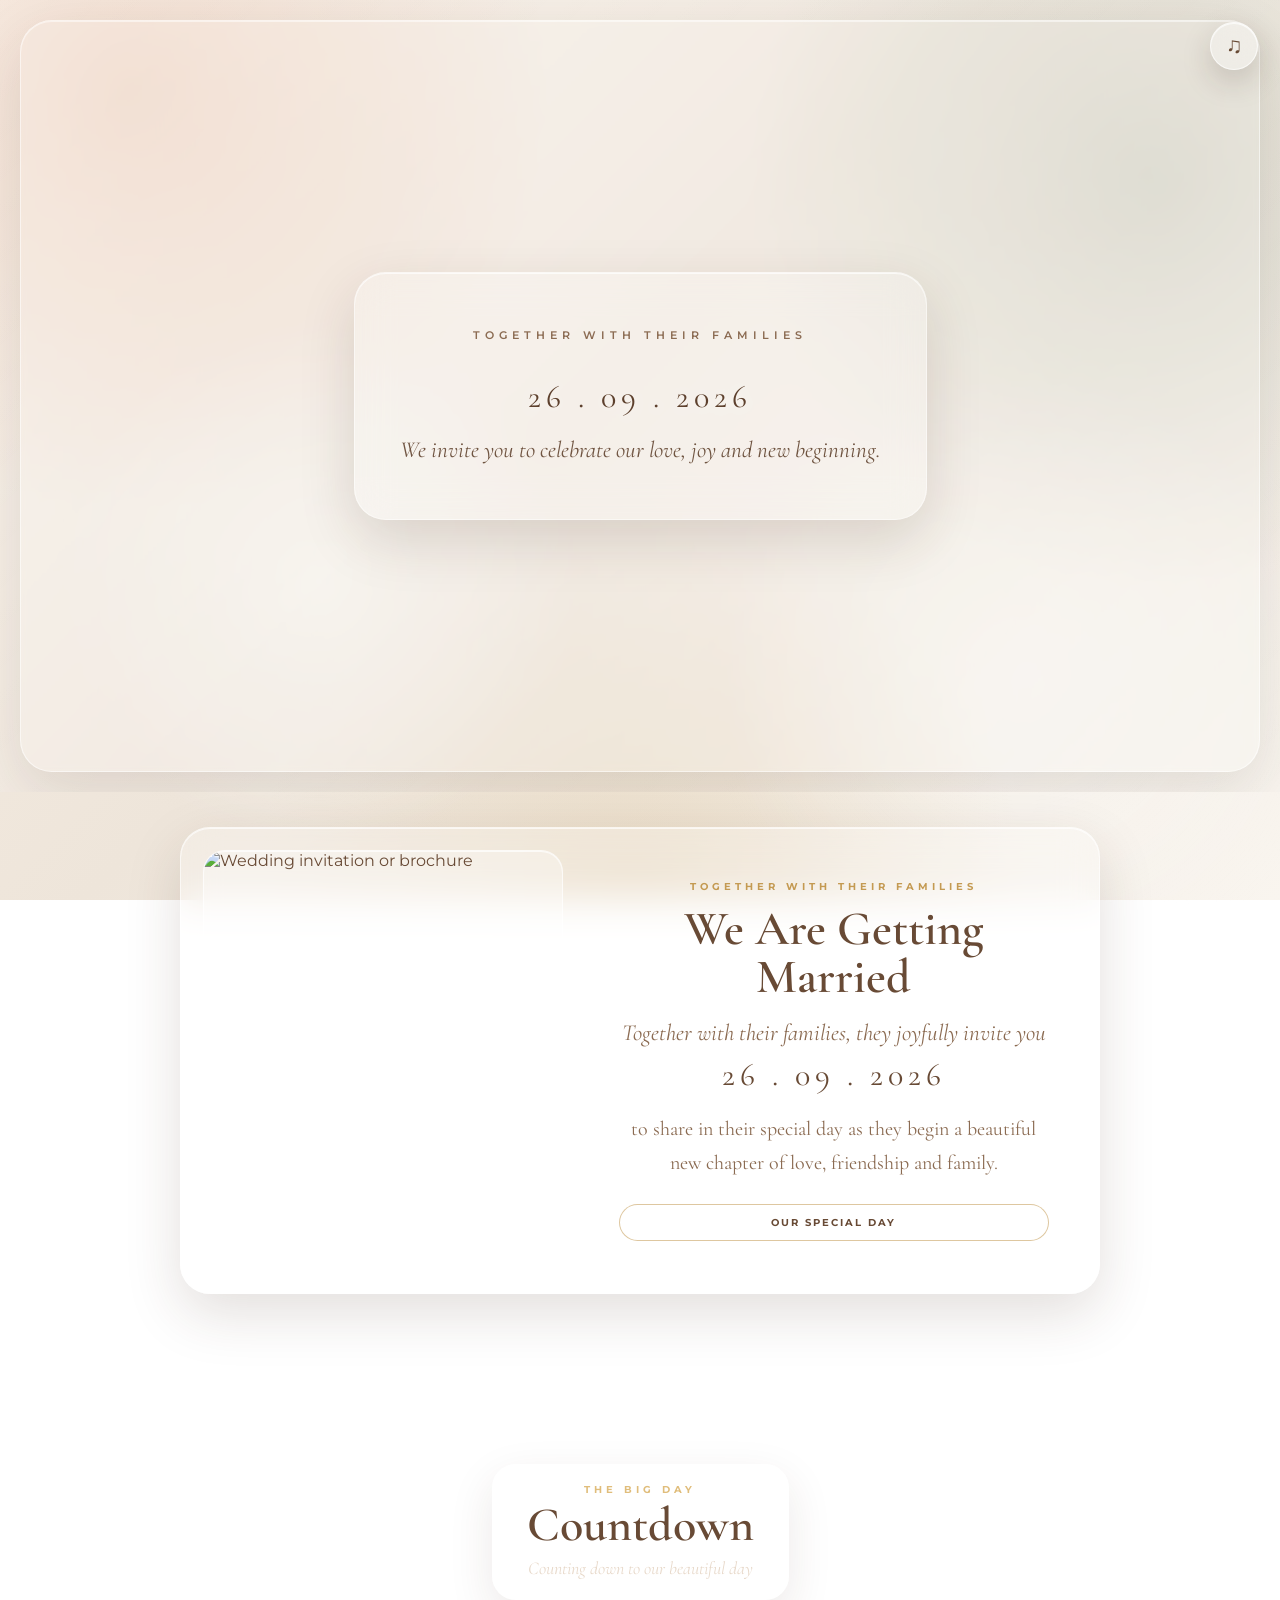
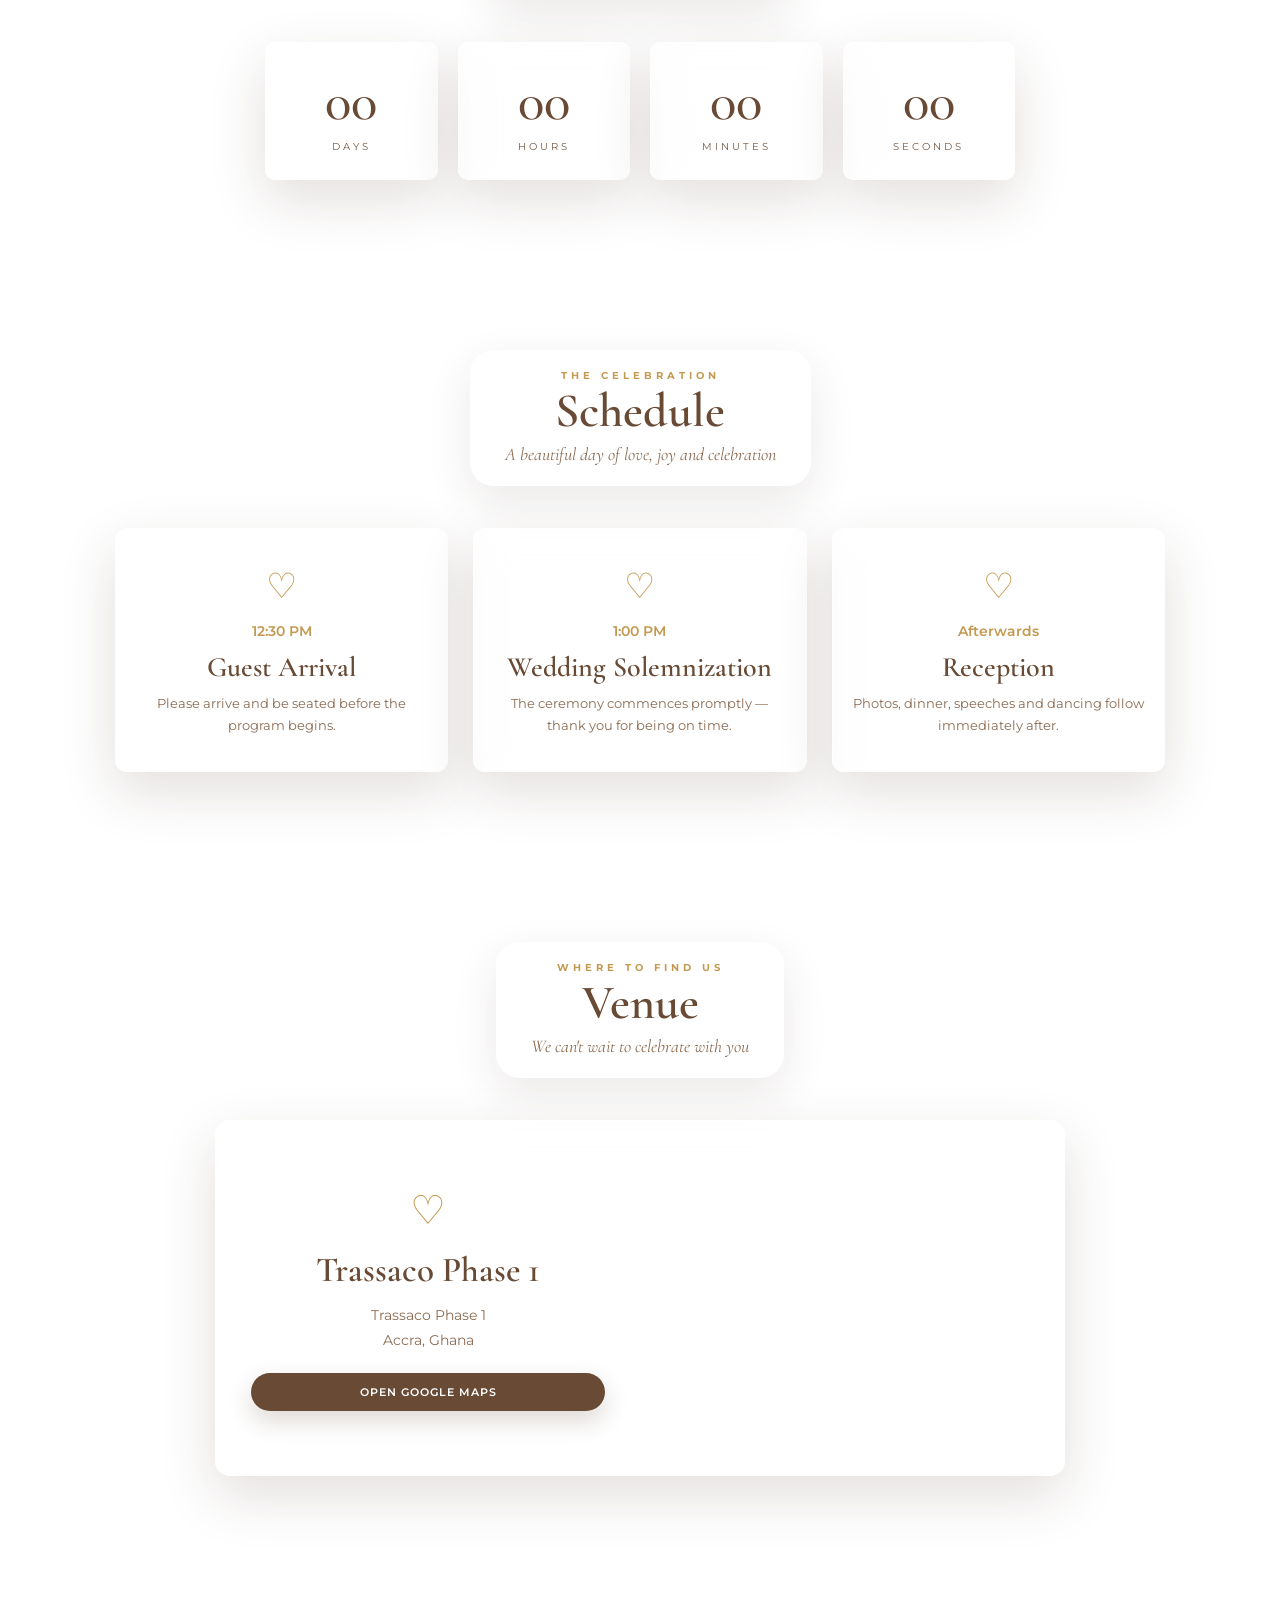
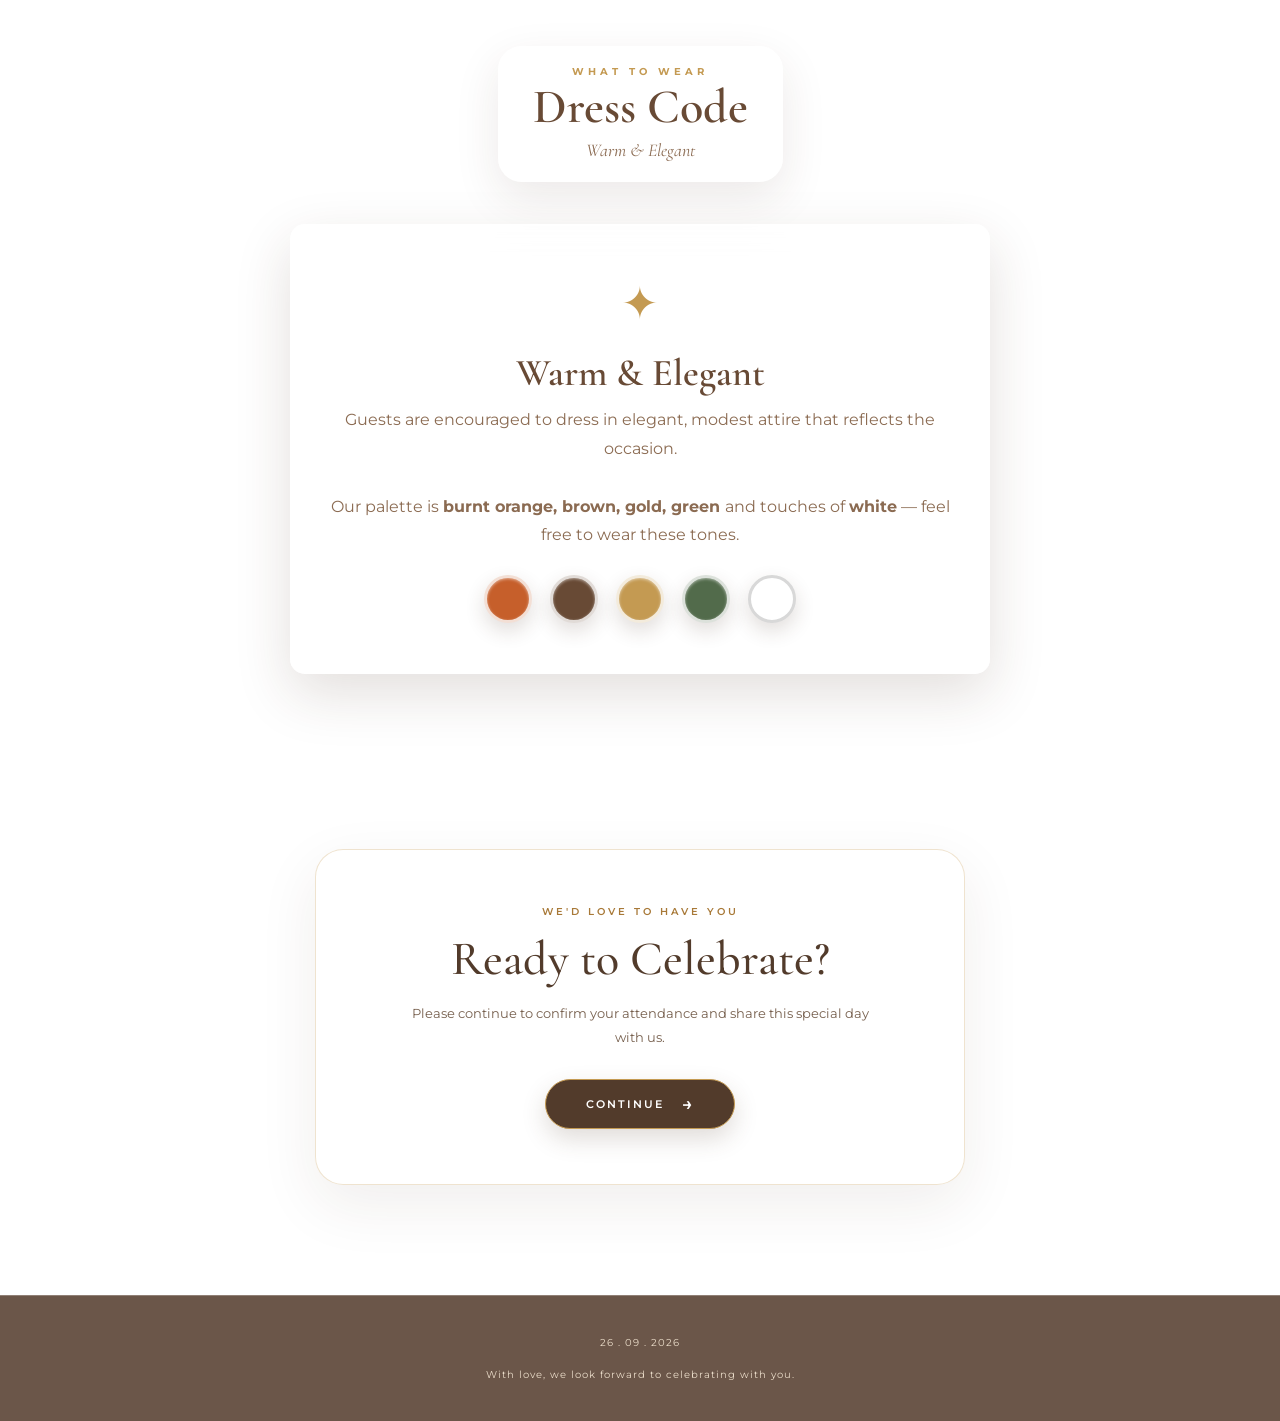
==== commit 97d6ff8e: "Update invitation.html" ====
--- a/invitation.html
+++ b/invitation.html
@@ -475,7 +475,7 @@
   ====================================== -->
 
   <!-- Wedding Music -->
-  <audio id="weddingMusic" src="Dondo.mp3" loop preload="auto"></audio>
+  <audio id="weddingMusic" src="dondo.mp3" loop preload="auto"></audio>
 
   <!-- Music control -->
   <button
